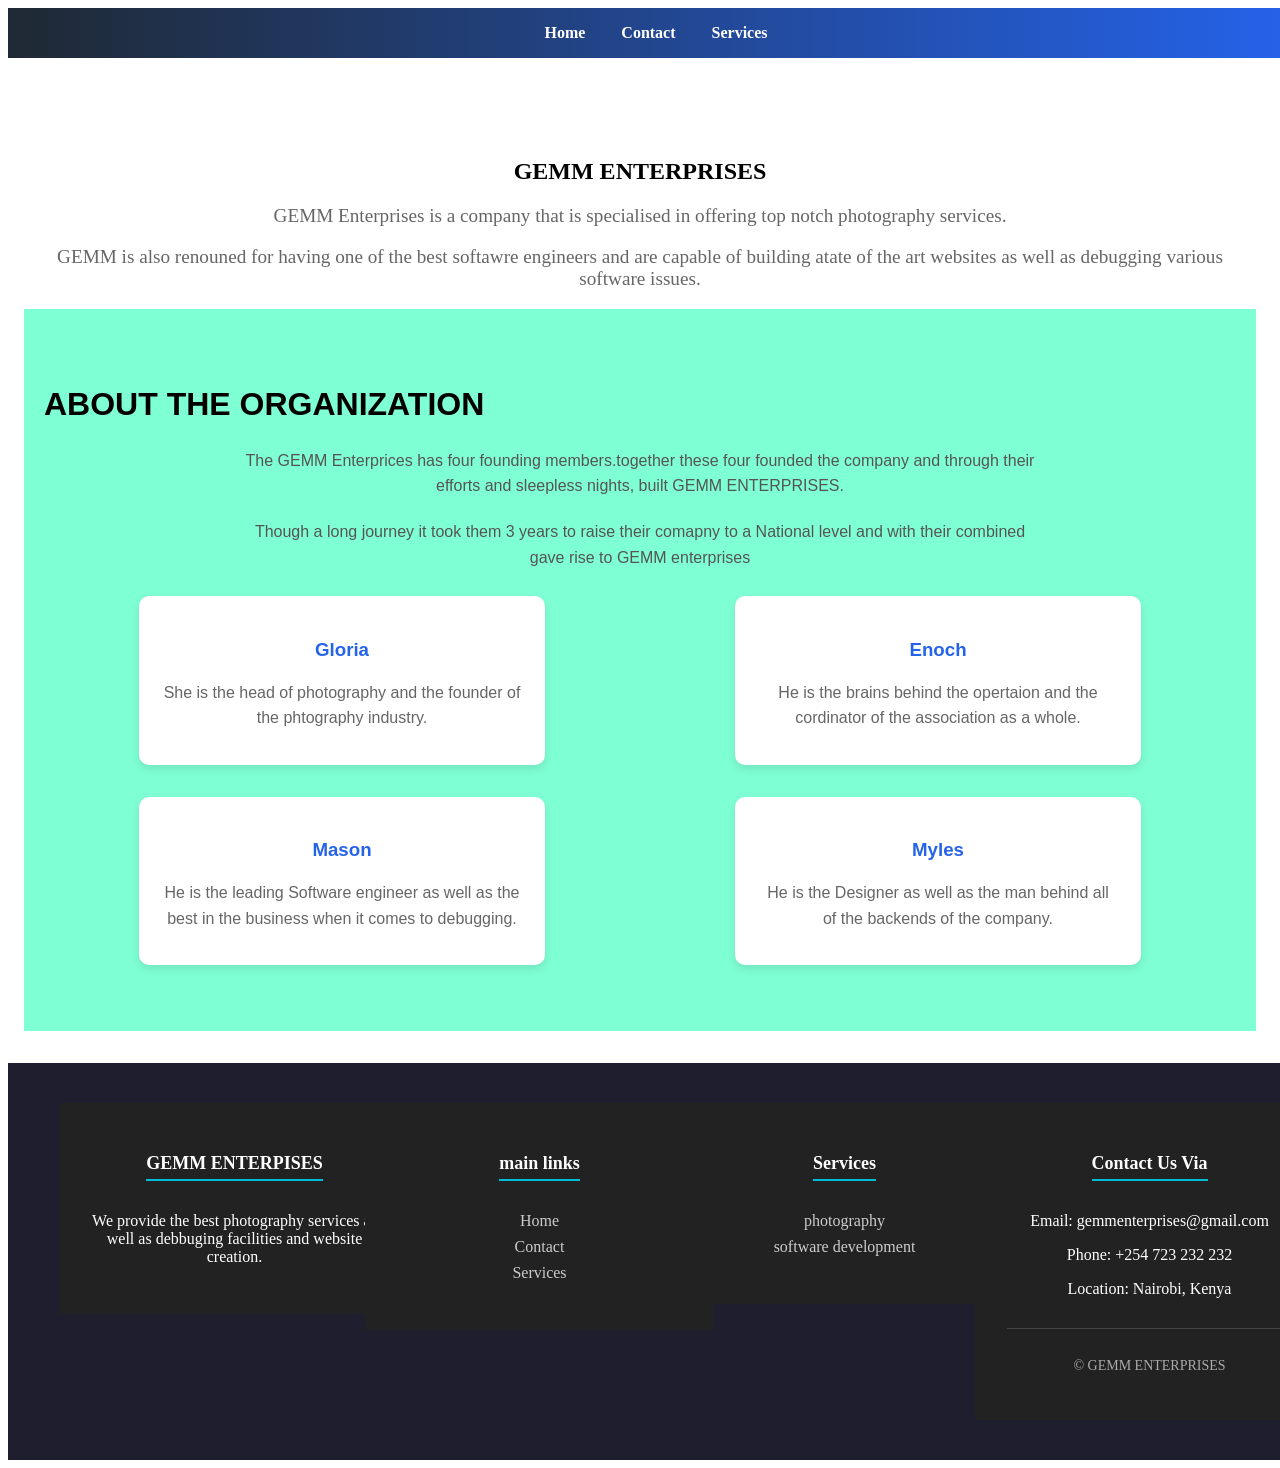
==== index.html @ 1e5898da "finale" ====
<!DOCTYPE html>
<html lang="en">
<head>
    <meta charset="UTF-8">
    <meta name="viewport" content="width=device-width, initial-scale=1.0">
    <title>GEMM Enterprises</title>
    <link rel="stylesheet" href="style.css">
    <link rel="stylesheet" href="stylemain.css">
</head>
<body>
        <!-- Navigation Bar -->
    <nav class="navbar">
        <ul>
            <li><a href="GEMM.html">Home</a></li>
            <li><a href="contact.html">Contact</a></li>
            <li><a href="services.html">Services</a></li>
        </ul>
    </nav>

    <!-- main content-->
     <main class="main-content">
        <!--home-->
        <section id="home">
            <h1>GEMM ENTERPRISES</h1>
            <p>
                GEMM Enterprises is a company that is specialised in offering top notch photography services.
            </p>
            <p>
                GEMM is also renouned for having one of the best softawre engineers and are capable of building
                atate of the art websites as well as debugging various software issues.
            </p>
        </section>

        <!--about-->
        <section class="about-values">
            <h2>ABOUT THE ORGANIZATION</h2>
            <P></P>
            <p></p>
            <p>The GEMM Enterprices has four founding members.together these four founded the company and through their efforts and sleepless nights, built GEMM ENTERPRISES.</p>
            <P>Though a long journey it took them 3 years to raise their comapny to a National level and with their combined gave rise to GEMM enterprises</P>

            <div class="value-box">
                <h3>Gloria</h3>
                <p>She is the head of photography and the founder of the phtography industry.</p>
            </div>

            <div class="value-box">
                <h3>Enoch</h3>
                <p>He is the brains behind the opertaion and the cordinator of the association as a whole.</p>
            </div>

            <div class="value-box">
                <h3>Mason</h3>
                <p>He is the leading Software engineer as well as the best in the business when it comes to debugging.</p>
            </div>

            <div class="value-box">
                <h3>Myles</h3>
                <p>He is the Designer as well as the man behind all of the backends of the company.</p>
            </div>

        </section>
     </main>

     <!--footer-->
     <footer>
    <div class="footer-container">

      <!-- Company Info -->
      <div class="footer-section">
        <h3>GEMM ENTERPISES</h3>
        <p>We provide the best photography services as well as debbuging facilities and website creation.</p>
      </div>

      <!-- links -->
      <div class="footer-section">
        <h3>main links</h3>
        <ul>
          <li><a href="GEMM.html">Home</a></li>
          <li><a href="contact.html">Contact</a></li>
          <li><a href="services.html">Services</a></li>
        </ul>
      </div>

      <!-- services -->
      <div class="footer-section">
        <h3>Services</h3>
        <ul>
          <li><a href="photography.html">photography</a></li>
          <li><a href="software.html">software development</a></li>
        </ul>
      </div>

      <!-- Contact Info -->
      <div class="footer-section">
        <h3>Contact Us Via</h3>
        <p>Email: gemmenterprises@gmail.com</p>
        <p>Phone: +254 723 232 232</p>
        <p>Location: Nairobi, Kenya</p>

    <!-- bottom -->
    <div class="footer-bottom">
        <p>&copy; GEMM ENTERPRISES</p>
    </div>    
  </footer>
</body>
</div>
</html>
---- style.css ----
#whole {
  background: aquamarine;
}
.navbar {
    background: linear-gradient(to right, #1f2933, #2563eb);
    padding: 1em;
    text-align: center;

    position: relative;
    width: 100%;
    top: 0;
    z-index: 1000;
}

.navbar ul {
    list-style: none;
    margin: 0;
    padding: 0;
}

.navbar li {
    display: inline;
    margin: 0 1em;
}

.navbar a {
    color: #fff;
    text-decoration: none;
    font-weight: bold;
}

.navbar a:hover {
    color: #2563eb;
}

.footer-section {
    background-color: #222;
    color: #fff;
    padding: 2em;
    text-align: center;
    position: relative;
    width: 100%;
    height: min-content;
}

 .body {
      margin: 0;
      font-family: Arial, sans-serif;
    }

    footer {
      background-color: #1e1e2f;
      color: #ffffff;
      padding: 40px 20px;
      width: 100%;
    }

    .footer-container {
      display: grid;
      grid-template-columns: repeat(auto-fit, minmax(220px, 1fr));
      gap: 20px;
      max-width: 1200px;
      margin: auto;
    }

    .footer-section h3 {
      margin-bottom: 15px;
      font-size: 18px;
      border-bottom: 2px solid #00bcd4;
      display: inline-block;
      padding-bottom: 5px;
    }

    .footer-section ul {
      list-style: none;
      padding: 0;
    }

    .footer-section ul li {
      margin: 8px 0;
    }

    .footer-section ul li a {
      color: #ccc;
      text-decoration: none;
      transition: 0.3s;
    }

    .footer-section ul li a:hover {
      color: #00bcd4;
    }

    .footer-bottom {
      text-align: center;
      margin-top: 30px;
      border-top: 1px solid #444;
      padding-top: 15px;
      font-size: 14px;
      color: #aaa;
    }

    .social-links a {
      margin-right: 10px;
      color: #ccc;
      text-decoration: none;
      font-size: 18px;
    }

    .social-links a:hover {
      color: #00bcd4;
    }
---- stylemain.css ----
/*=====MAIN-CONTENT=====*/
.main-content {
    flex: 1;
    padding: 2em 1em;
    text-align: center;
    padding-top: 5em;
}

.home h1 {
    font-size: 2.5em;
    margin-bottom: 0.5em;
}

#home p {
    font-size: 1.2em;
    color: #666;
}

.about-values {
    display: flex;
    flex-wrap: wrap;
    justify-content: space-around;
    background: #f4f6f8;
    padding: 3em 1em;
}

.about-values h2{
  display: block;          
  margin-bottom: 15px;     
  font-size: 32px;
  font-weight: bold;
  text-align: center;
  
}

.about-values p{
    text-align: center;
}

.about-values {
    padding: 50px 20px;
    background-color: aquamarine;
    text-align: center;
    font-family: Arial, sans-serif;
}



/* Paragraph styling */
.about-values p {
    max-width: 800px;
    margin: 10px auto;
    color: #555;
    line-height: 1.6;
}


/*===== STYLING THE BOX=====*/

.value-box {
    background: white;
    padding: 1.5em;
    margin: 1em;
    width: 30%;
    text-align: center;

    border-radius: 10px;
    box-shadow: 0 4px 10px rgba(0, 0, 0, 0.1);

    transition: transform 0.3s ease;
}

.value-box:hover {
    transform: translateY(-5px);
}

.value-box h3 {
    color: #2563eb;
}

.value-box p {
    color: #666;
}
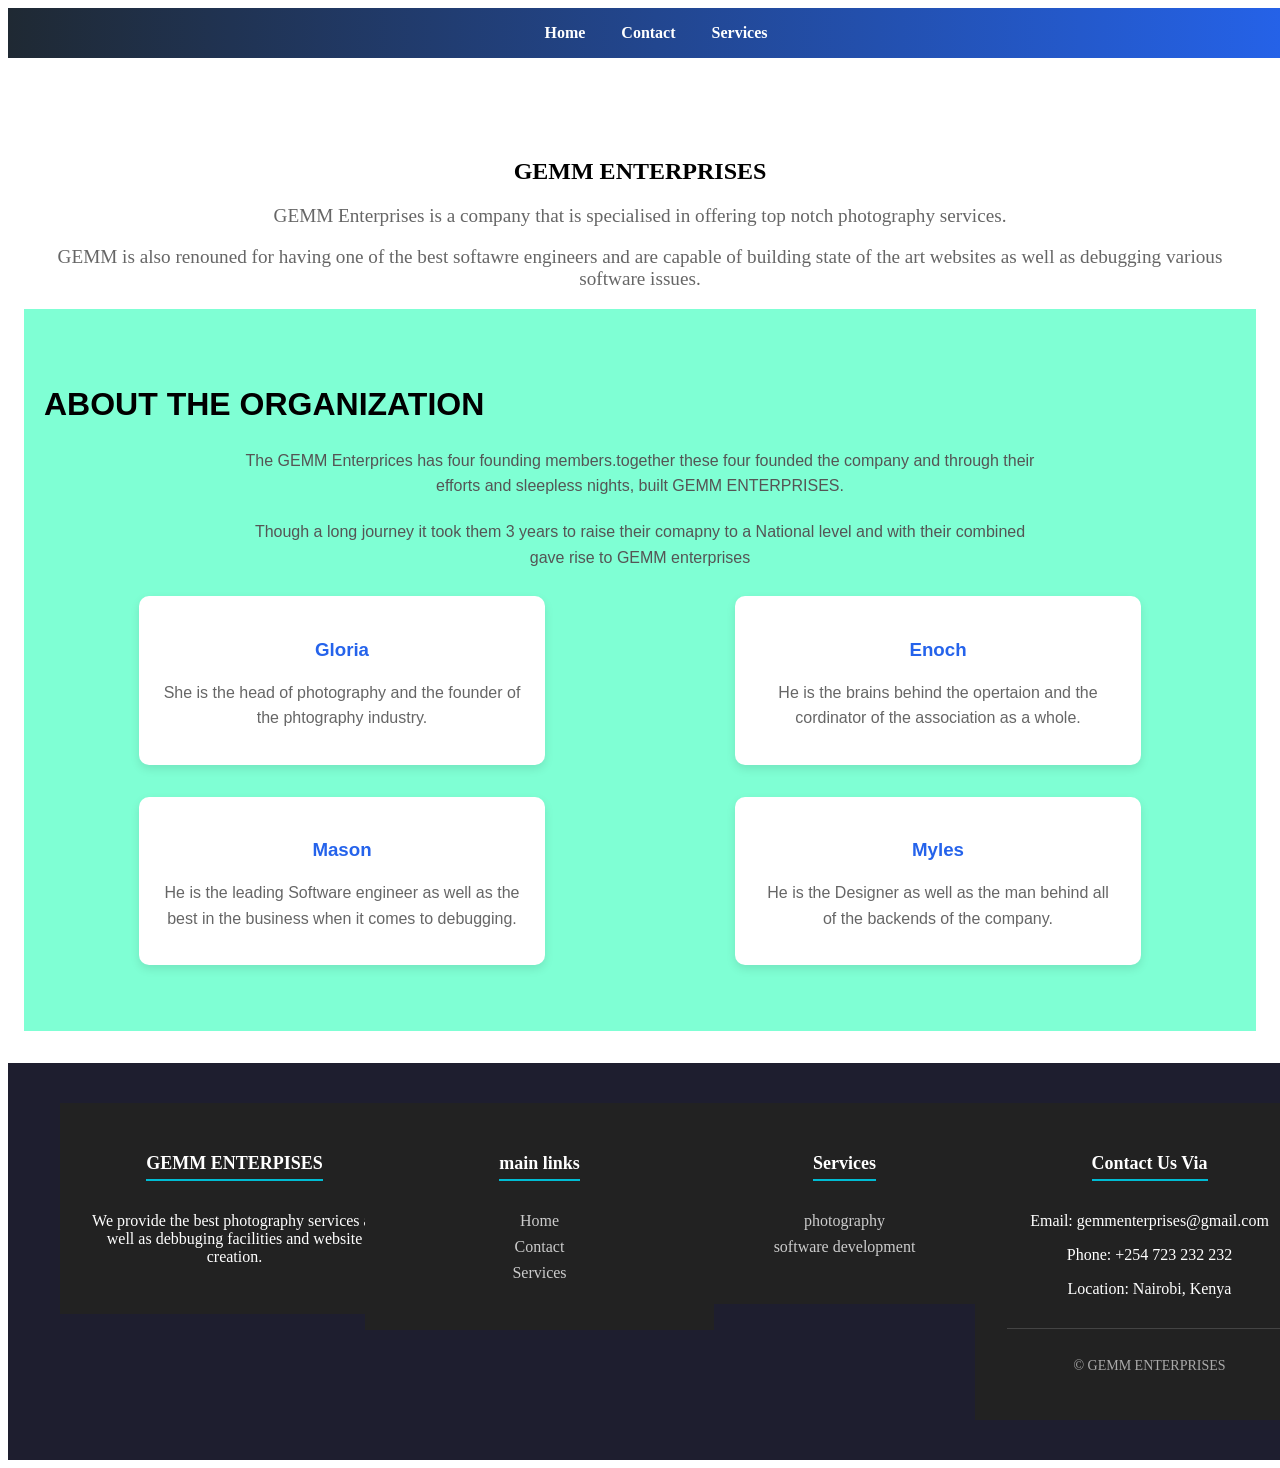
==== commit 7e550416: "erra" ====
--- a/index.html
+++ b/index.html
@@ -11,7 +11,7 @@
         <!-- Navigation Bar -->
     <nav class="navbar">
         <ul>
-            <li><a href="GEMM.html">Home</a></li>
+            <li><a href="index.html">Home</a></li>
             <li><a href="contact.html">Contact</a></li>
             <li><a href="services.html">Services</a></li>
         </ul>
@@ -27,7 +27,7 @@
             </p>
             <p>
                 GEMM is also renouned for having one of the best softawre engineers and are capable of building
-                atate of the art websites as well as debugging various software issues.
+                state of the art websites as well as debugging various software issues.
             </p>
         </section>
 
@@ -76,7 +76,7 @@
       <div class="footer-section">
         <h3>main links</h3>
         <ul>
-          <li><a href="GEMM.html">Home</a></li>
+          <li><a href="index.html">Home</a></li>
           <li><a href="contact.html">Contact</a></li>
           <li><a href="services.html">Services</a></li>
         </ul>
